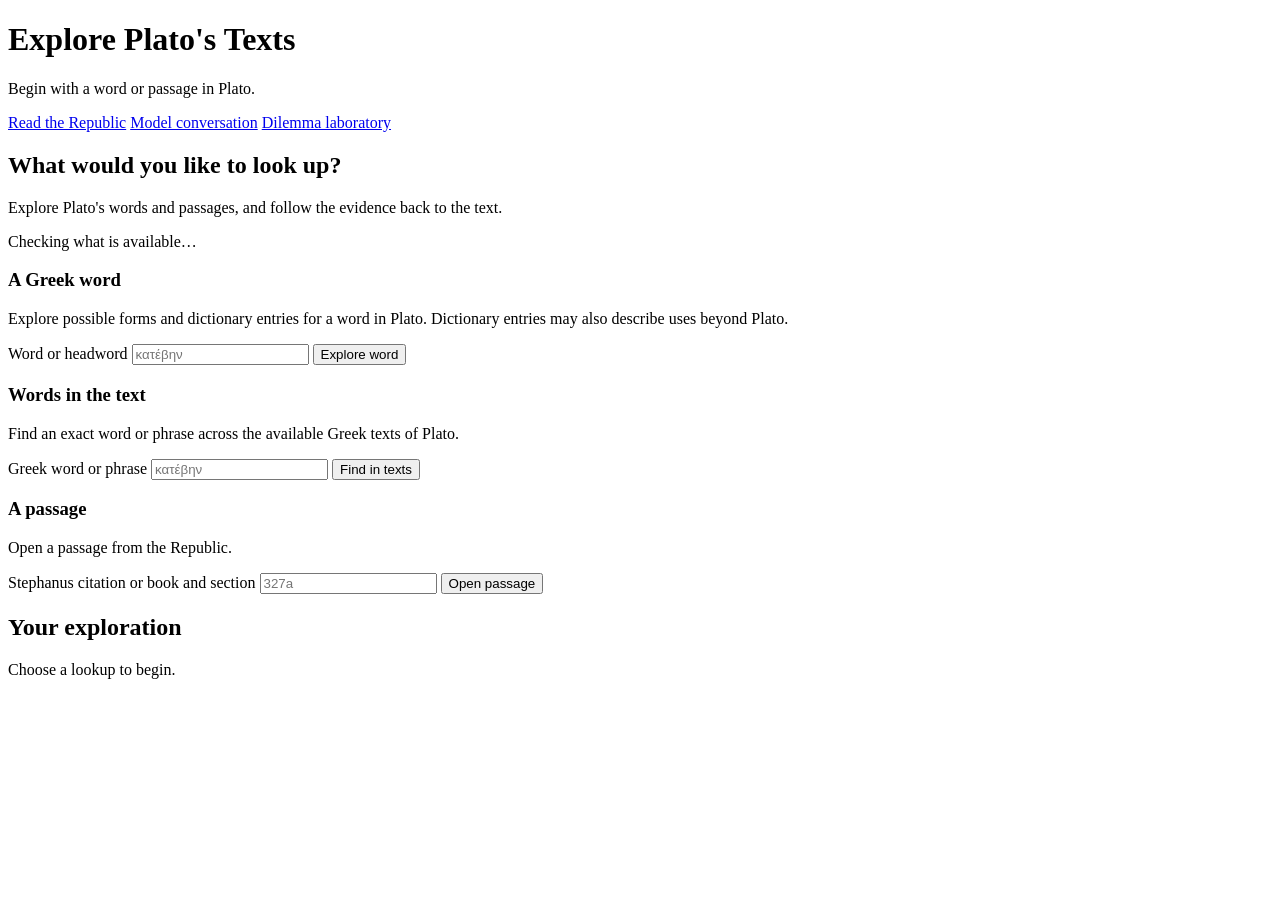
==== playground/lookup.html @ b008de68 "Add dialogue-grounded lexical research Co-authored-by: Copilot <223556219+Copilot@users.noreply.gith" ====
<!doctype html>
<html lang="en">
<head>
  <meta charset="utf-8">
  <meta name="viewport" content="width=device-width, initial-scale=1">
  <title>Explore Plato's Texts - PlatoSI</title>
  <link rel="stylesheet" href="/style.css">
</head>
<body>
  <header>
    <div><h1>Explore Plato's Texts</h1><p>Begin with a word or passage in Plato.</p></div>
    <nav aria-label="Other ways to explore">
      <a href="/reader">Read the Republic</a>
      <a href="/conversation">Model conversation</a>
      <a href="/dilemma">Dilemma laboratory</a>
    </nav>
  </header>
  <main class="lookup-layout">
    <section class="lookup-choices" aria-label="Lookups">
      <h2>What would you like to look up?</h2>
      <p>Explore Plato's words and passages, and follow the evidence back to the text.</p>
      <div id="availability" role="status">Checking what is available…</div>
      <form id="word-form">
        <h3>A Greek word</h3>
        <p>Explore possible forms and dictionary entries for a word in Plato. Dictionary entries may also describe uses beyond Plato.</p>
        <label for="word">Word or headword</label>
        <input id="word" type="text" placeholder="κατέβην" required>
        <button type="submit">Explore word</button>
      </form>
      <form id="search-form">
        <h3>Words in the text</h3>
        <p>Find an exact word or phrase across the available Greek texts of Plato.</p>
        <label for="search">Greek word or phrase</label>
        <input id="search" type="text" placeholder="κατέβην" required>
        <button type="submit">Find in texts</button>
      </form>
      <form id="passage-form">
        <h3>A passage</h3>
        <p>Open a passage from the Republic.</p>
        <label for="citation">Stephanus citation or book and section</label>
        <input id="citation" type="text" placeholder="327a" required>
        <button type="submit">Open passage</button>
      </form>
    </section>
    <section class="lookup-output" aria-label="Lookup results">
      <h2 id="result-title">Your exploration</h2>
      <div id="result-status" role="status" aria-live="polite">Choose a lookup to begin.</div>
      <div id="results"></div>
    </section>
  </main>
  <script src="/lookup.js"></script>
</body>
</html>
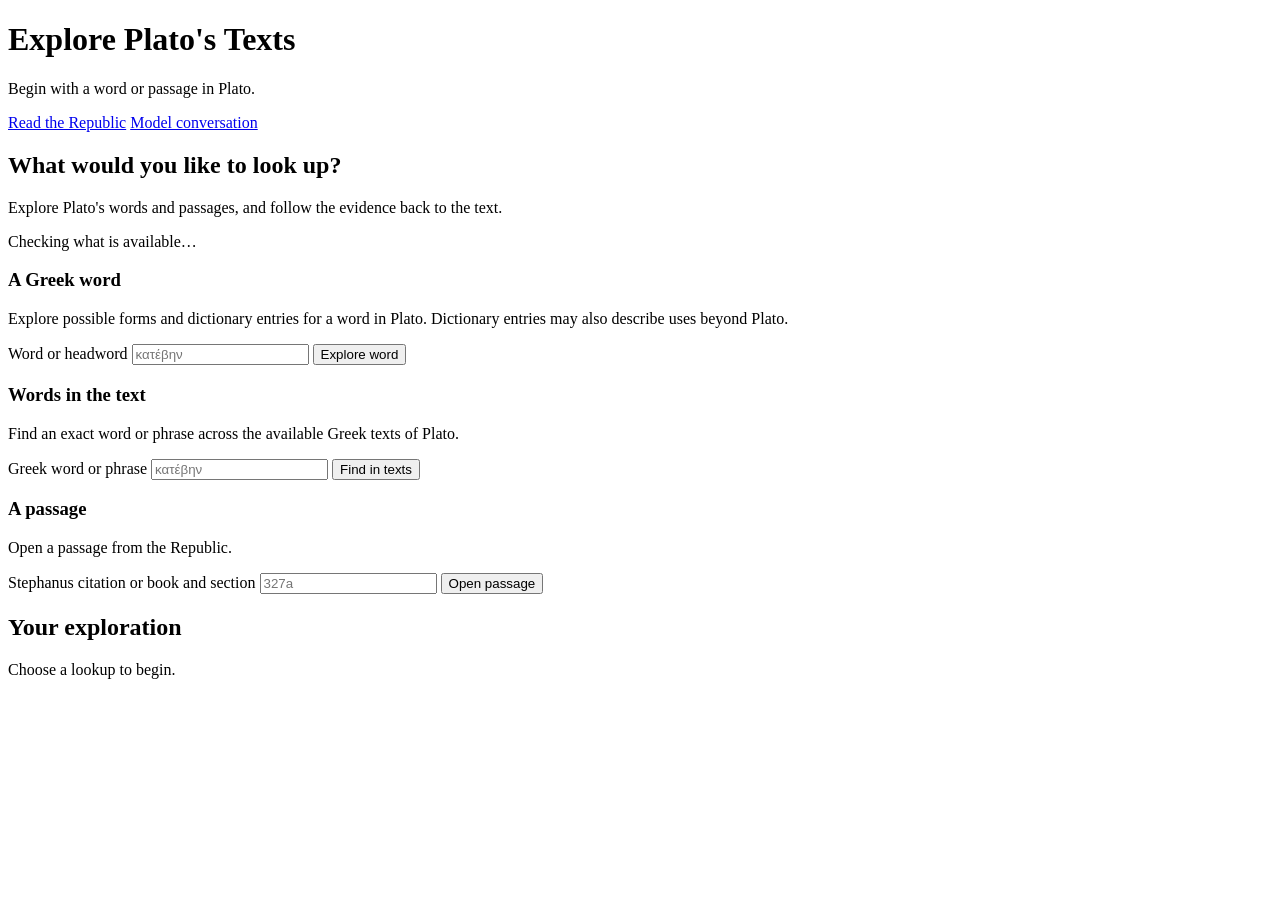
==== commit 3de94699: "Replace remote morphology and expand name research Ship the completed Republic morphology index and " ====
--- a/playground/lookup.html
+++ b/playground/lookup.html
@@ -12,7 +12,6 @@
     <nav aria-label="Other ways to explore">
       <a href="/reader">Read the Republic</a>
       <a href="/conversation">Model conversation</a>
-      <a href="/dilemma">Dilemma laboratory</a>
     </nav>
   </header>
   <main class="lookup-layout">
